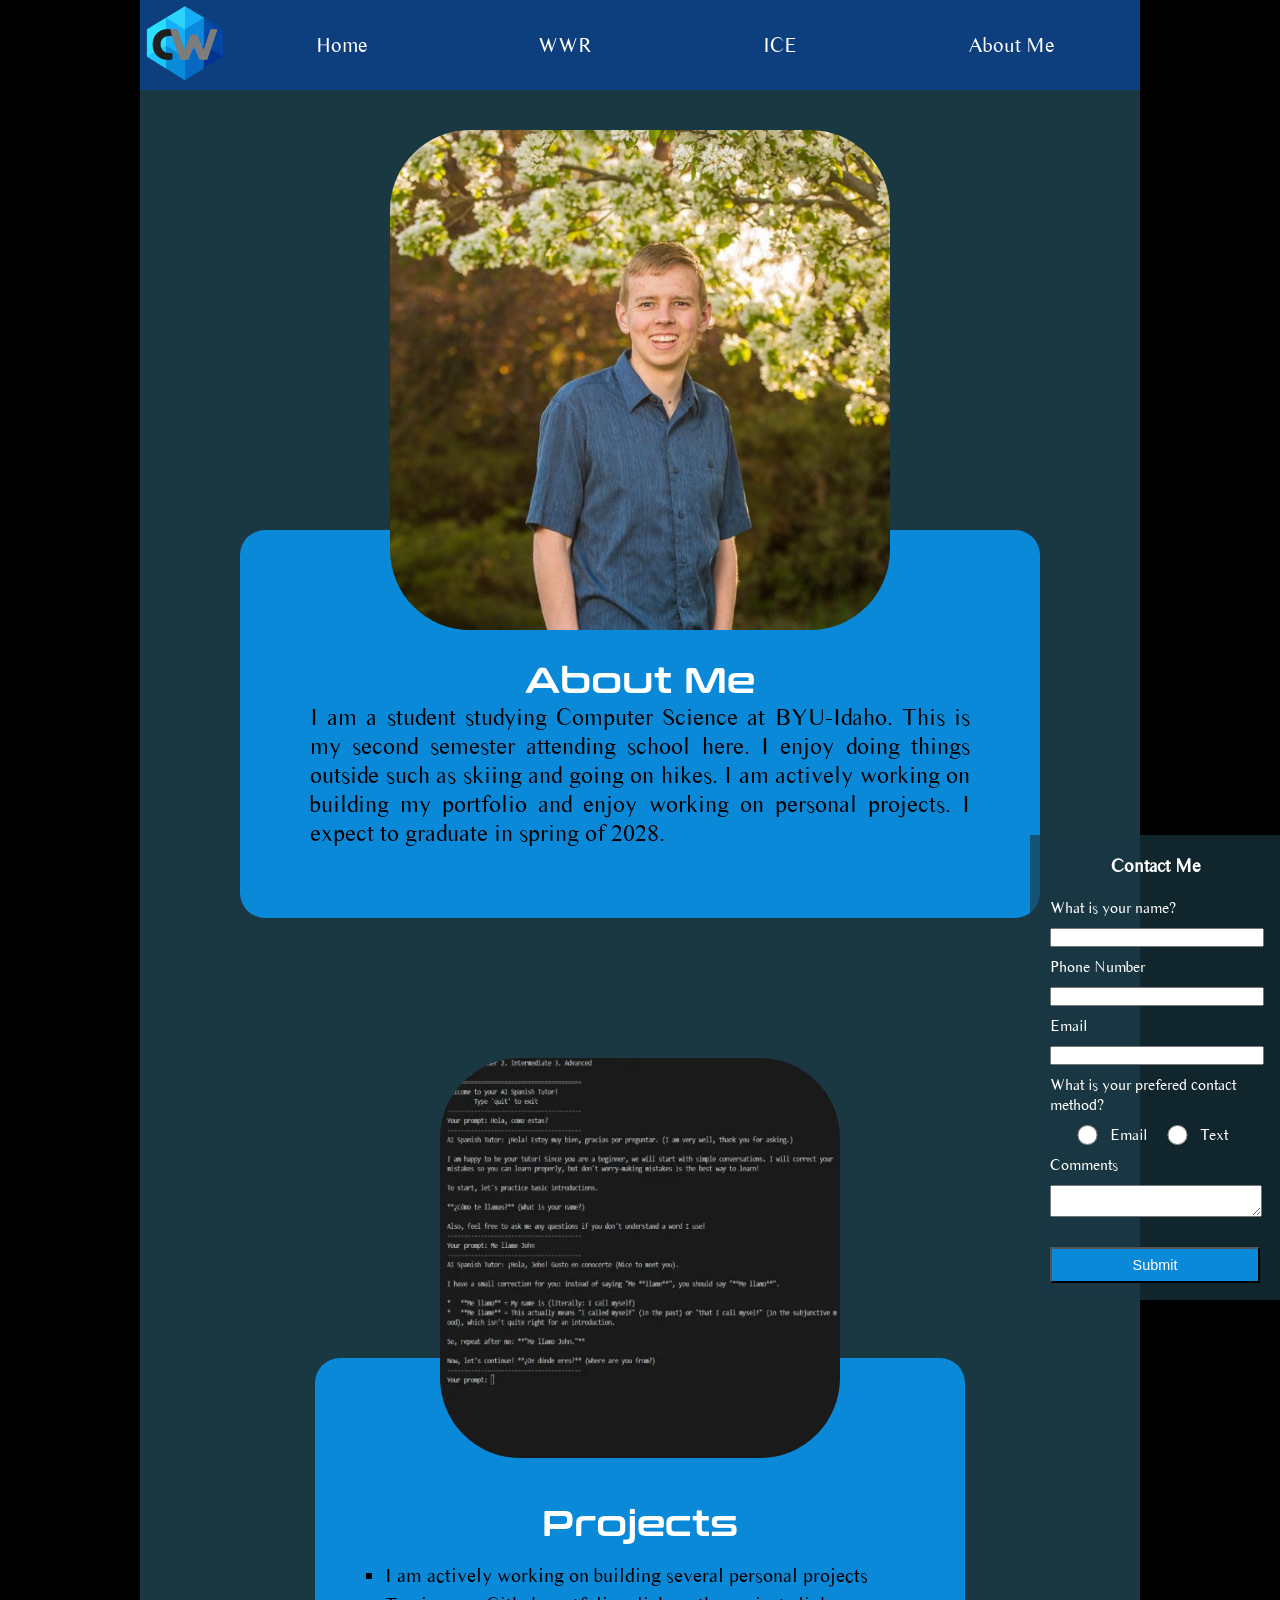
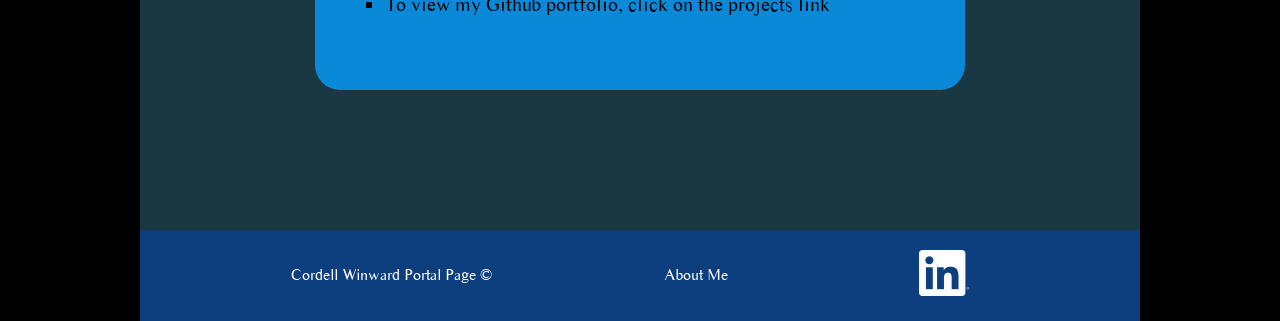
==== about-me.html @ 74fdad0c "Initial commit" ====
<!DOCTYPE html>
<html lang="en">
<head>
    <meta charset="UTF-8">
    <meta name="viewport" content="width=device-width, initial-scale=1.0">
    <title>About Me</title>
    <link rel="icon" type="image/png" href="images/logo.png">
    <link href="styles/styles.css" rel ="stylesheet">
</head>
<body>
    <div id="content">
        <header>
            <a href="index.html"><img id="logo" src="images/logo.png" alt="logo"></a>
            <nav>
                <a href="index.html">Home</a>
                <a href="wwr/index.html" target="_blank">WWR</a>
                <a href="ice.html">ICE</a>
                <a href="about-me.html">About Me</a>
            </nav>
        </header>
        <main>
            <section class="display" id = "about-me">
                <img class = "display-photo" src = "images/about-me.jpg" alt="About Me picture">
                <div class = "textbox">
                    <h1>About Me</h1>
                    <p>I am a student studying Computer Science at BYU-Idaho. This is my second semester attending school here. I enjoy doing things outside such as skiing and going on hikes. I am actively working on building my portfolio and enjoy working on personal projects. I expect to graduate in spring of 2028.</p>
                </div>
            </section>
            <section class="display"><img class = "display-photo" src="images/projects.webp" alt="Project Code">
                <div class = "textbox">
                    <a href="https://github.com/cordellwinward" target="_blank">
                        <h2>Projects</h2>
                    </a>
                    <ul class = "list">
                        <li>I am actively working on building several personal projects</li>
                        <li>To view my Github portfolio, click on the projects link</li>
                    </ul>
                </div>
            </section>
        </main>
        <div id="form">
            <h3>Contact Me</h3>
            <form method="get">
                <label>What is your name?</label><br>
                <input type="text" name = "name"><br>
                <label>Phone Number</label><br>
                <input type = "text" name = "phone"><br>
                <label>Email</label><br>
                <input type = "email" name = "email"><br>
                <label>What is your prefered contact method?</label><br>
                <div class = "radio">
                    <input type ="radio" name= "contact" id="prefer-email" value = "email">
                    <label for="prefer-email">Email</label>
                    <input type="radio" name="contact" id="prefer-text" value = "text">
                    <label for="prefer-text">Text</label><br>
                </div>
                <label>Comments</label><br>
                <textarea name = "comments"></textarea><br>
                <div class = "submit-button"><input type = "submit" class = "submit"></div>
            </form>
        </div>
        <footer>
            <p> Cordell Winward Portal Page &copy; </p>
            <a href="about-me.html">About Me</a>
            <a class = "social" href="https://www.linkedin.com/in/cordell-winward/" target="_blank"><img src="images/linkedin.png" alt="Linked In Profile"></a>
        </footer>
    </div>
</body>
</html>
---- styles/styles.css ----
*{
    margin: 0px;
    padding: 0px;
}

@font-face {
    font-family: contrax;
    src: url(../fonts/conthrax.otf);
}
@font-face {
    font-family: "times serif";
    src: url(../fonts/times.ttf);
}

body{
    background-color: #000000;
}
#content{
    margin: auto;
    width: 1000px;
    background-color: #1a3842;
    color: #FFFFFF; 
    font-family: "times serif";
    min-width: 320px;
}




header{
    display:grid;
    grid-template-columns: 90px 1fr;
    grid-template-rows: 90px;
    background-color: #06419baa;
    position: relative;
    z-index: 1;

}
#logo {
    grid-column: 1/2;
    height: 100%;
}

nav{
    display: flex;
    justify-content: space-around;
    align-items: center;
}

nav a{
    text-decoration: none;
    color: #FFFFFF;
    font-size: 1.3em;
    padding: 20px;
    border-radius: 25px;
}

#hero-box{
display: grid;
grid-template-columns: 300px 1fr 300px;
grid-template-rows: 135px 1fr;
position: relative;
top: -90px;
margin-bottom: 60px;

}


#hero {
    width: 100%;
    grid-column: 1/4;
    grid-row:1/3;
}

#title{
    grid-column: 2/3;
    grid-row: 2/3;
    text-align: center;
    font-size: 30px;
    font-family: contrax;
    line-height: 2
}



.display-photo{
    width: 40%;
    display: block;
    margin: auto;
    position: relative;
    z-index: 1;
    border-radius: 80px;
    transition: 2s;
}

.display-photo:hover{
    width: 50%;
    transition: 1s;
}

.textbox{
    width: 65%;
    min-height: 300px;
    background-color: #0B89D9;
    margin: auto;
    padding: 130px 7% 70px 7%;
    position: relative;
    top: -100px;
    box-sizing: border-box;
    margin-bottom: 4%;
    text-align: justify;
    font-size: 1.1em;
    color:#000000;
    border-radius: 25px;
}
.textbox a{
    text-decoration: none;
    text-align: center;
    color:#FFFFFF;
    font-family: contrax;
    font-size: 24px;
    display: flex;
    justify-content: center;
    border-radius: 25px;
    transition: 2s;
}

.textbox a h2{
    margin-bottom: 15px;
    margin-top: 15px;
    transition: 1s;
}





footer{
    background-color: #06419baa;
    min-height: 90px;
    display: flex;
    justify-content: space-evenly;
    align-items: center;
}

footer a{
    text-decoration: none;
    color:#FFFFFF;
    padding: 20px;
    border-radius: 25px;
}

.textbox a:hover{
    background-color: #1a384244;
    text-shadow: 2px 2px #1a3842;
}


table {
    border: 5px solid #FFFFFF;
    width: 100%;
    color:#fff;
    text-align: left;
}

.table th{
    text-align: center;
    background-color: #1a3842;
    color: #fff;
    padding: 5px;
}

.table tr:nth-child(2) td{
    background-color: #1a3842bb;
    padding: 5px;
}

.table tbody tr:nth-child(odd) td{
    background-color: #1a384255;
    padding: 5px;
}

.list{
    font-size: 1.11em ;
    list-style: square;
    line-height: 1.5;
    text-align: left;

}

#form{
    width: 250px;
    height:465px;
    background-color: #1a3842aa;
    position: fixed;
    bottom: -400px;
    right: 0;
    box-sizing: border-box;
    padding: 20px;
    z-index: 2;
    transition: 2s
}

#form h3{
    text-align: center;
    padding: 10px;
    padding-top: 0;
    padding-bottom: 15px;

}


#form form label, #form form input, #form form textarea{
    display: inline-block;
    margin: auto;
    margin-top: 5px;
    margin-bottom: 5px;
    width: 100%;
}

.radio{
    display: flex;
    justify-content: space-around;
    margin: 0 15px
}

.submit-button{
    display: flex;
    justify-content: center;
    margin-top: 15px;
}

.submit{
    background-color: #0B89D9;
    padding: 8px 18px;
    color: #FFFFFF;
    font-size: .9em;
}

#form:hover{
    transition: 2s;
    bottom: 0px;
    right: 0;
}

nav a:hover, footer a:hover{
    background-color: #06419b;
    text-shadow: 2px 2px #1a3842;
    opacity: .8;
}

#about-me{
    margin-top: 40px;
}

#about-me .display-photo{
    width: 50%;
}

#about-me .textbox{
    width: 80%;
    font-size: 1.5em;
}
#about-me h1{
    text-decoration: none;
    text-align: center;
    color:#FFFFFF;
    font-family: contrax;
    display: inline-block;
    display: flex;
    justify-content: center;
}

@media screen and (max-width: 1200px){
    footer{
        padding-bottom: 50px;
    }
}


@media screen and (max-width: 1000px){
#content{
    width: 100%;
}
}

@media screen and (max-width: 953px){
    #title{
        font-size: 24px;
    }
}

@media screen and (max-width: 900px){
    #hero-box{
        display: block;
        top: 0px;
    }
    #title{
        margin: 20px 10px 0px 10px;
        font-size: 36px;
    }
}

@media screen and (max-width: 660px){
    .textbox{
        width: 90%;
    }
    .display-photo{
        width: 65%;
    }
}
@media screen and (max-width: 472px){
    header{
        display: block;
    }
    #logo{
        display: none;
    }
}
@media screen and (max-width: 400px) {
    .textbox{
        top: -30px;
        padding-top: 60px;
    }
    nav, footer{
        display: flex;
        flex-direction: column;
    }
    footer{
        line-height: 3;
    }
}
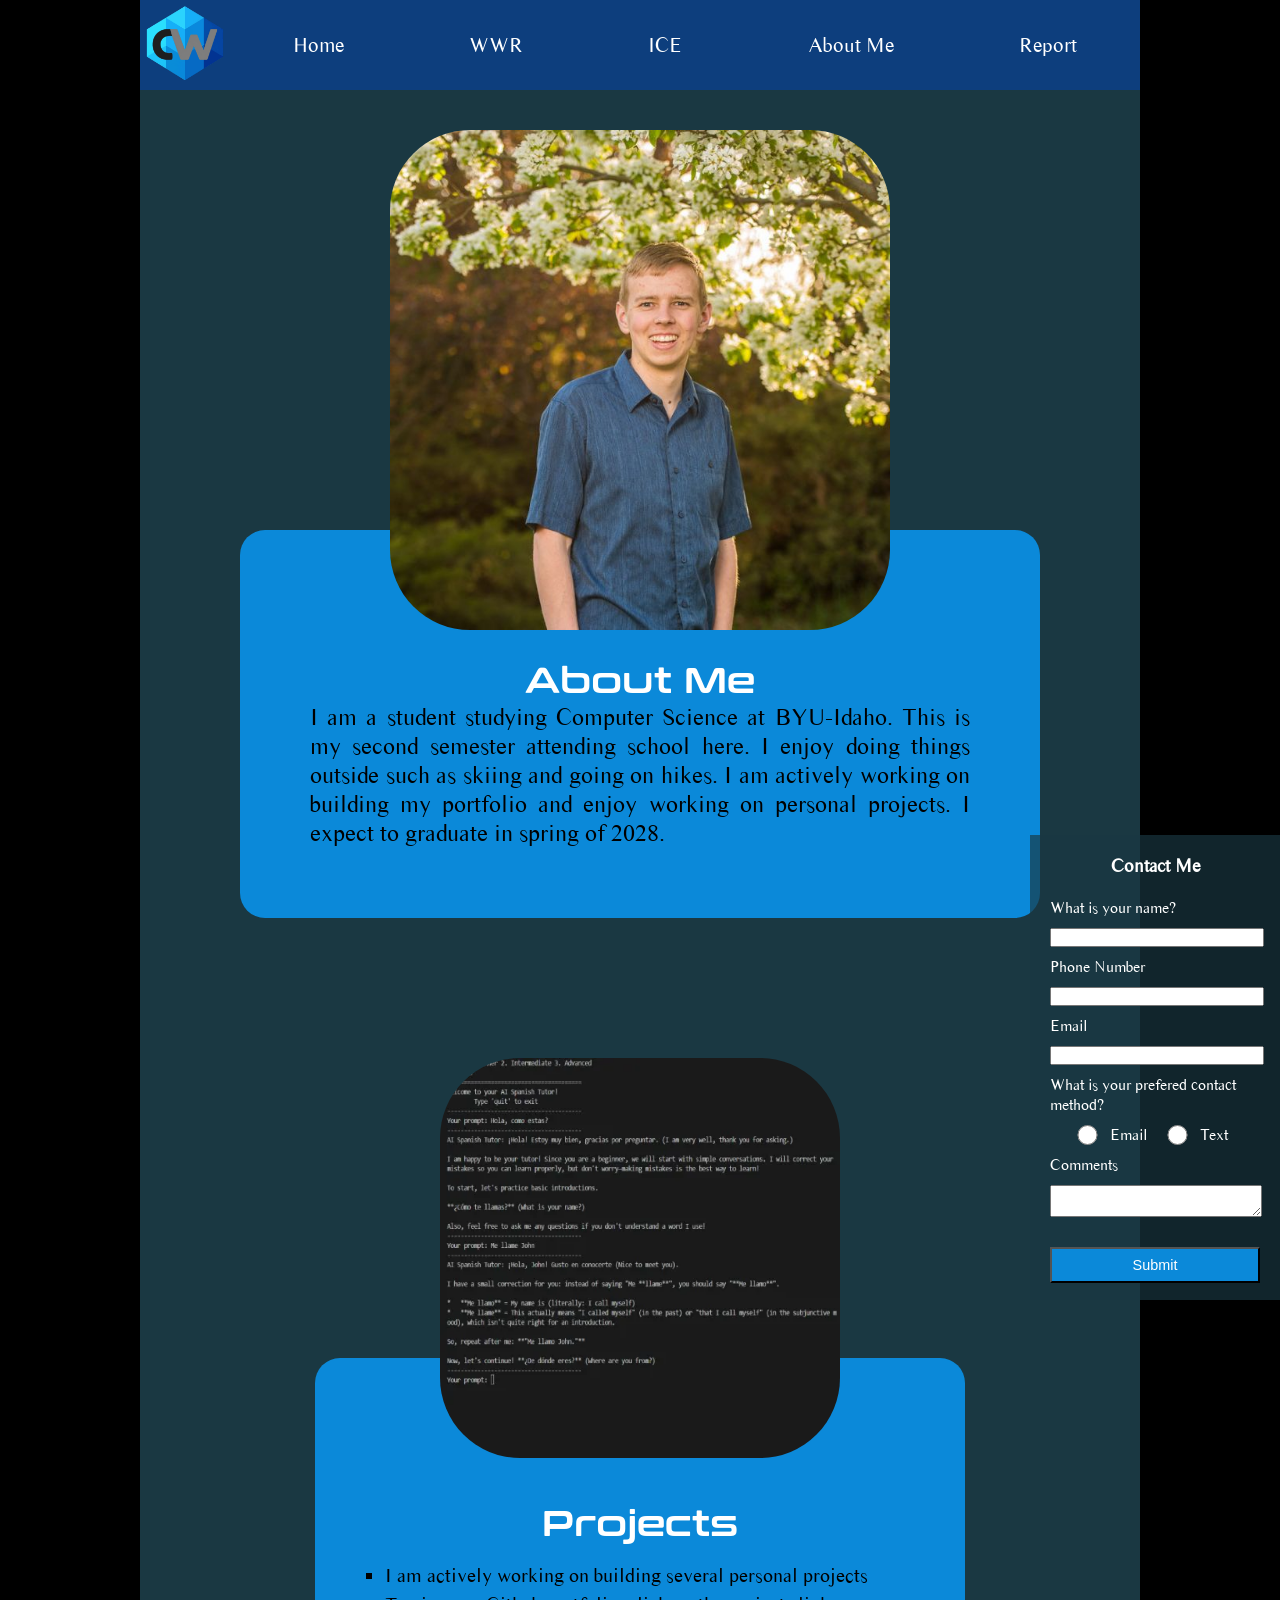
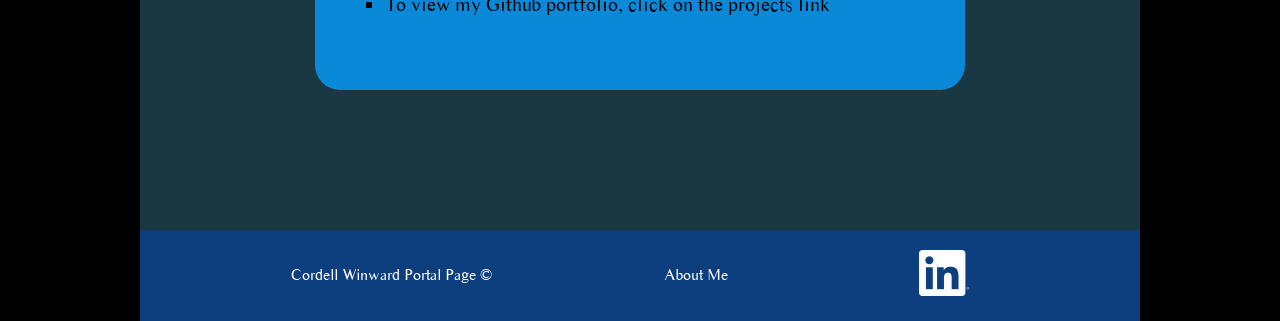
==== commit 583bf23c: "addedClient/Developer Report page. ajusted styles for that page." ====
--- a/about-me.html
+++ b/about-me.html
@@ -16,6 +16,7 @@
                 <a href="wwr/index.html" target="_blank">WWR</a>
                 <a href="ice.html">ICE</a>
                 <a href="about-me.html">About Me</a>
+                <a href="report.html">Report</a>
             </nav>
         </header>
         <main>
